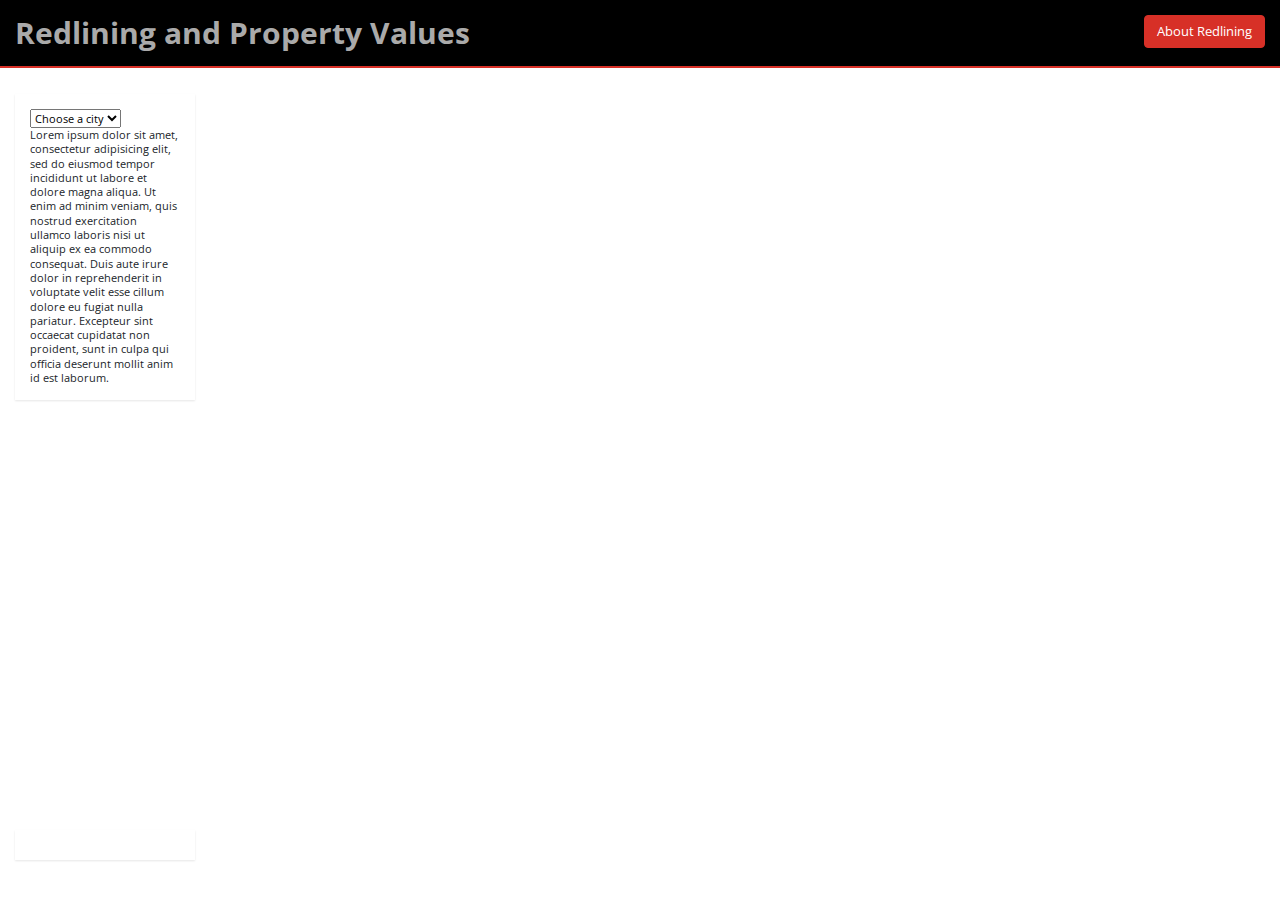
==== index.html @ ef005f54 "moved About Redlining info to modal" ====
<!DOCTYPE html>
<html lang="en">

<head>
  <meta charset="UTF-8">
  <meta name="viewport" content="width=device-width, initial-scale=1.0">
  <meta http-equiv="X-UA-Compatible" content="ie=edge">
    <title>Redlining and Property Values in America</title>
    <script src="lib/jquery-3.4.1.js" type="text/javascript"></script>
    <link rel="stylesheet" href="https://stackpath.bootstrapcdn.com/bootstrap/4.4.1/css/bootstrap.min.css" integrity="sha384-Vkoo8x4CGsO3+Hhxv8T/Q5PaXtkKtu6ug5TOeNV6gBiFeWPGFN9MuhOf23Q9Ifjh" crossorigin="anonymous">
    <script src='https://api.mapbox.com/mapbox-gl-js/v1.9.1/mapbox-gl.js'></script>
    <link href='https://api.mapbox.com/mapbox-gl-js/v1.9.1/mapbox-gl.css' rel='stylesheet' />
    <script src='https://api.mapbox.com/mapbox.js/plugins/turf/v2.0.2/turf.min.js'></script>
    <link href="https://fonts.googleapis.com/css2?family=Open+Sans:wght@400;700&display=swap" rel="stylesheet">
    <script src="https://api.mapbox.com/mapbox-gl-js/plugins/mapbox-gl-geocoder/v4.5.1/mapbox-gl-geocoder.min.js"></script>
    <link
      rel="stylesheet"
      href="https://api.mapbox.com/mapbox-gl-js/plugins/mapbox-gl-geocoder/v4.5.1/mapbox-gl-geocoder.css"
      type="text/css"
    />
    <link rel="stylesheet" href="css/style.css">
</head>

<body>
  <div >
    <h1 id="title">Redlining and Property Values<span>
      <button type="button" class="btn btn-primary aboutbtn" data-toggle="modal" data-target="#AboutModal">About Redlining</button></span></h1>

  </div>
    <nav id="menu" style="display:none"></nav>
<!--
    <div class="btn-group btn-group-sm" role="group" aria-label="Basic example">
      <button type="button" class="btn btn-secondary active">Parcels</button>
      <button type="button" class="btn btn-secondary">HOLC areas</button>
      <button type="button" class="btn btn-secondary">Historic map</button>
    </div>
-->
    <div id='map'>
    </div>
    <div class="info">
        <div class="addr"></div>
        <div class="val"></div>
        <div class="med"></div>
    </div>

        <div class="left-panels left-top">
            <div>
                <select id="change_city">
                    <option selected>Choose a city</option>
                    <option value="Atlanta">Atlanta</option>
                    <option value="Durham">Durham</option>
                    <option value="Madison">Madison</option>
                    <option value="Minneapolis">Minneapolis</option>
                    <option value="Portland">Portland</option>
                </select>
            </div>
            Lorem ipsum dolor sit amet, consectetur adipisicing elit, sed do eiusmod tempor incididunt ut labore et dolore magna aliqua. Ut enim ad minim veniam, quis nostrud exercitation ullamco laboris nisi ut aliquip ex ea commodo consequat. Duis aute irure dolor in reprehenderit in voluptate velit esse cillum dolore eu fugiat nulla pariatur. Excepteur sint occaecat cupidatat non proident, sunt in culpa qui officia deserunt mollit anim id est laborum.
        </div>
        <div class="left-panels left-bottom" id="legend"></div>

        <!-- Modal -->
        <div class="modal fade" id="AboutModal" tabindex="-1" role="dialog" aria-labelledby="AboutRedlining" aria-hidden="true">
          <div class="modal-dialog" role="document">
            <div class="modal-content">
              <div class="modal-header">
                <h5 class="modal-title" id="AboutRedlining">About Redlining</h5>
                <button type="button" class="close" data-dismiss="modal" aria-label="Close">
                  <span aria-hidden="true">&times;</span>
                </button>
              </div>
              <div class="modal-body">
                <p>Redlining refers to the discriminatory act of refusing to lend money, extend credit to borrowers, or show real estate in certain areas of a town. The term was dubbed from the idea that mortgage lenders would draw “red lines” around
                  neighborhoods which they did not want to make loans. </p>

                <p>Faced with a housing shortage in the 1930’s, the federal government established the Federal Housing Administration (FHA), which established practices that allowed further racial segregation and discrimination against minorities by
                  refusing to insure loans to neighborhoods deemed less desirable.
                </p>
                <p>In 1935, the Home Owners Loan Corporation (HOLC) created “residential security maps” for 239 cities, which graded neighborhoods based on loan desirability. Type “A” neighborhoods were colored green and were reserved for affluent
                  suburbs on the outskirts of towns. Type “B”, or blue neighborhoods were considered desirable. However, type “C”, or yellow neighborhoods, and type “D”, or red neighborhoods were listed as declining. Typically the neighborhoods
                  listed as declining contained older housing stock near the center of town, and frequently these areas contained minorities, immigrants, or were primarily African American.
                </p>
                <p>While the practice of redlining occurred prior to the establishment of the FHA, the HOLC maps further exacerbated racial segregation and urban decay by publishing these maps for use by lenders. For decades, the FHA used the HOLC
                  maps in their appraisal manuals which instructed banks to steer clear of areas with certain racial groups. Withholding mortgages in these areas made it much harder for neighborhoods to attract families to purchase homes.
                </p>
                <p>The Fair Housing Act was passed in 1968 to combat the practice of redlining, making it unlawful for lenders to discriminate based on race or national origin. The Community Reinvestment Act passed in 1977 further reduced
                  discriminatory practices by requiring banks to apply the same lending criteria in all communities.
                </p>
              </div>
              <div class="modal-footer">
                <button type="button" class="btn btn-secondary" data-dismiss="modal">Close</button>
              </div>
            </div>
          </div>
        </div>
  <!--scripts-->

    <script src="https://cdn.jsdelivr.net/npm/popper.js@1.16.0/dist/umd/popper.min.js" integrity="sha384-Q6E9RHvbIyZFJoft+2mJbHaEWldlvI9IOYy5n3zV9zzTtmI3UksdQRVvoxMfooAo" crossorigin="anonymous"></script>
    <script src="https://stackpath.bootstrapcdn.com/bootstrap/4.4.1/js/bootstrap.min.js" integrity="sha384-wfSDF2E50Y2D1uUdj0O3uMBJnjuUD4Ih7YwaYd1iqfktj0Uod8GCExl3Og8ifwB6" crossorigin="anonymous"></script>
    <script type="text/javascript" src="js/main.js"></script>
</body>

</html>
---- css/style.css ----
body {
  font-family: 'Open Sans', sans-serif;
  margin: 0;
  padding: 0;
}

#title {
  z-index: 100;
  position: fixed;
  top: 0;
  width: 100%;
  color: #aaa;
  font-weight: bold;
  padding: 15px;
  background-color: #000;
  border-bottom: 2px solid #d73027;
  font-size: 30px;
}

h1, h2, h3, h4, h5 {
  font-weight: bold;
}



.aboutbtn:hover,
.aboutbtn:active,
.aboutbtn:focus {
		background-color: #aaa;
		border-color: #aaa;
	}

.aboutbtn,
.aboutbtn:visited {
	float: right;
	z-index: 200;
	background-color: #d73027;
	border-color: #d73027;
	font-size: .8rem;
}

#map {
  position: absolute;
  top: 0;
  bottom: 0;
  width: 100%;
}

.mapboxgl-ctrl-top-left {
  top: 84px;
  left: 200px;
}

/* Address search box */
.mapboxgl-ctrl-top-right .mapboxgl-ctrl {
	top: 84px;
}


.map-overlay {
  position: absolute;
  bottom: 0;
  right: 0;
  background: rgba(255, 255, 255, 0.8);
  margin-right: 20px;
  overflow: auto;
  border-radius: 3px;
}

.info {
  position: absolute;
  background: rgba(255, 255, 255, 0.8);
  display: none;
  top: 77px;
  left: 50%;
  transform: translateX(-50%);
  z-index: 100;
  width: 30vw;
  text-align: center;
  padding: 15px;
  font-size: 13px;
  line-height: 120%;
}

.info .addr {
  font-weight: bold;
}

.left-panels, .right-panels {
  width: 180px;
  font-size: 11px;
  line-height: 130%;
  position: absolute;
  left: 0;
  margin-left: 15px;
  background: rgba(255, 255, 255, 0.8);
  padding: 15px;
  box-shadow: 0 1px 2px rgba(0, 0, 0, 0.1);
}

.right-panels {
  left: unset;
  right: 0;
  margin: 0 15px 0 0;
  height: calc(100vh - 180px);
  overflow: scroll;
}

.left-top {
  top: 94px;
}

.right-top {
  top: 140px;
}

.left-bottom {
  bottom: 0;
  margin-bottom: 40px;
}

#features {
  top: 0;
  height: 100px;
  margin-top: 20px;
  width: 250px;
}

#legend {
  font-weight: bold;
  line-height: 0;
}

#legend .legend-hed, #legend .note {
  line-height: 120%;
}

.legend-hed {
  margin-bottom: 4px;
  font-size: 13px;
}

.note {
  font-size: 9px;
  font-weight: 400;
  margin-top: 8px;
}

.legend-key {
  display: inline-block;
  width: 15px;
  height: 15px;
  margin-right: 5px;
}

.legend-val {
  vertical-align: 3px;
}

.btn-group {
  position: absolute;
  z-index: 1;
  top: 94px;
  right: 15px;
}

#menu {
  background: #fff;
  position: absolute;
  z-index: 1;
  top: 144px;
  right: 10px;
  border-radius: 3px;
  width: 120px;
  border: 1px solid rgba(0, 0, 0, 0.4);
}

#menu a {
  font-size: 13px;
  color: #404040;
  display: block;
  margin: 0;
  padding: 0;
  padding: 10px;
  text-decoration: none;
  border-bottom: 1px solid rgba(0, 0, 0, 0.25);
  text-align: center;
}

#menu a:last-child {
  border: none;
}

#menu a:hover {
  background-color: #f8f8f8;
  color: #404040;
}

#menu a.active {
  background-color: #3887be;
  color: #ffffff;
}

#menu a.active:hover {
  background: #3074a4;
}

.med {
  margin-top: 5px;
}

.above, .below {
  padding: 0 3px;
  font-size: 95%;
}

.below {
  background-color: #fdae61;
}

.above {
  background-color: #a6d96a;
}

.btn-group-sm>.btn, .btn-sm {
  font-size: .675rem;
  font-weight: bold;
}
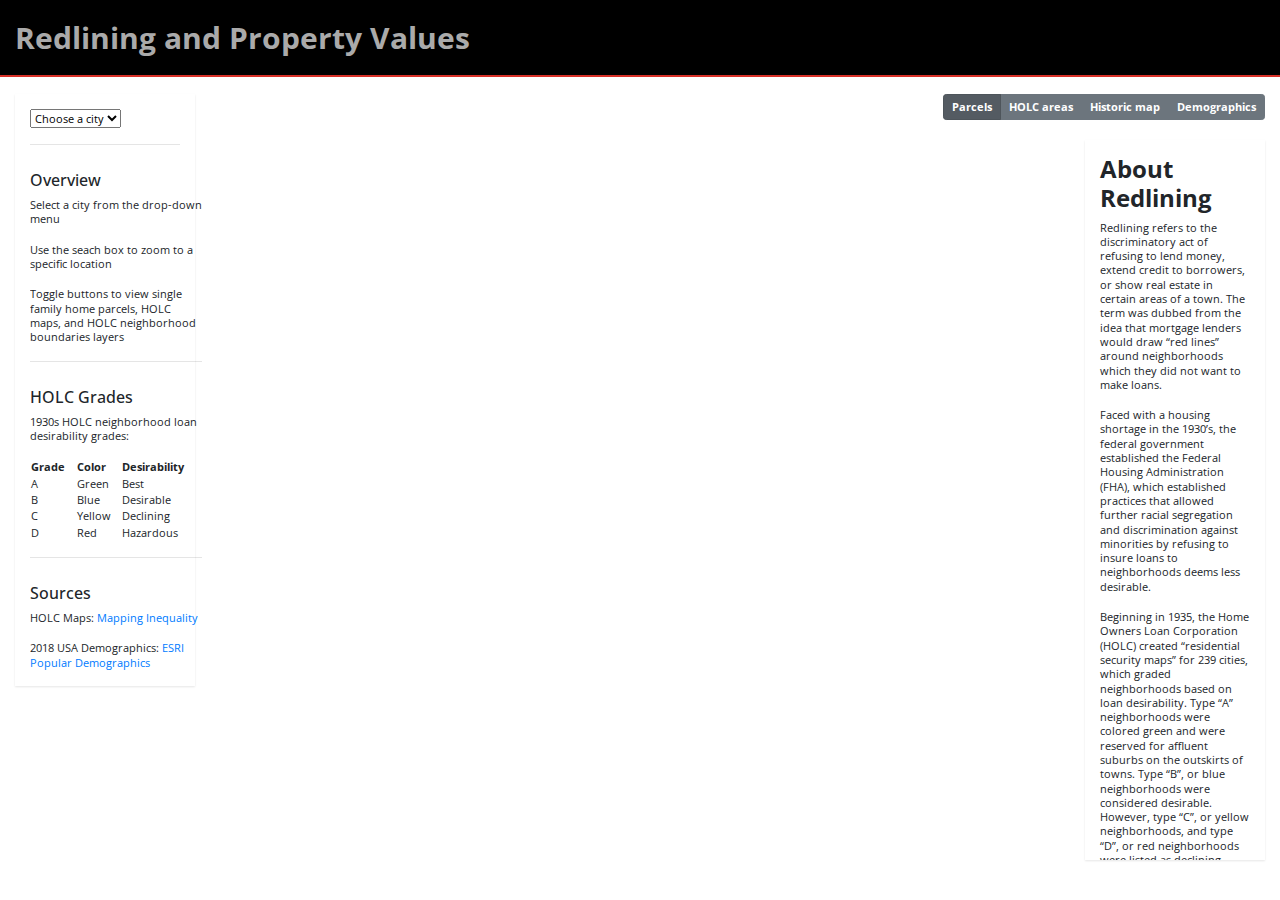
==== commit eab5d878: "Adding demographics layer" ====
--- a/index.html
+++ b/index.html
@@ -22,19 +22,14 @@
 </head>
 
 <body>
-  <div >
-    <h1 id="title">Redlining and Property Values<span>
-      <button type="button" class="btn btn-primary aboutbtn" data-toggle="modal" data-target="#AboutModal">About Redlining</button></span></h1>
-
-  </div>
-    <nav id="menu" style="display:none"></nav>
-<!--
+  <div id="title">Redlining and Property Values</div>
+<!--     <nav id="menu"></nav> -->
     <div class="btn-group btn-group-sm" role="group" aria-label="Basic example">
-      <button type="button" class="btn btn-secondary active">Parcels</button>
-      <button type="button" class="btn btn-secondary">HOLC areas</button>
-      <button type="button" class="btn btn-secondary">Historic map</button>
+      <button type="button" class="btn btn-secondary parcels active">Parcels</button>
+      <button type="button" class="btn holc-areas btn-secondary">HOLC areas</button>
+      <button type="button" class="btn holc-historic btn-secondary">Historic map</button>
+      <button type="button" class="btn block-groups btn-secondary">Demographics</button>
     </div>
--->
     <div id='map'>
     </div>
     <div class="info">
@@ -54,44 +49,53 @@
                     <option value="Portland">Portland</option>
                 </select>
             </div>
-            Lorem ipsum dolor sit amet, consectetur adipisicing elit, sed do eiusmod tempor incididunt ut labore et dolore magna aliqua. Ut enim ad minim veniam, quis nostrud exercitation ullamco laboris nisi ut aliquip ex ea commodo consequat. Duis aute irure dolor in reprehenderit in voluptate velit esse cillum dolore eu fugiat nulla pariatur. Excepteur sint occaecat cupidatat non proident, sunt in culpa qui officia deserunt mollit anim id est laborum.
+            <hr>
+            <div id="overview">
+              <h6>Overview</h6>
+              <p>Select a city from the drop-down menu</p>
+              <p>Use the seach box to zoom to a specific location</p>
+              <p>Toggle buttons to view single family home parcels, HOLC maps, and HOLC neighborhood boundaries layers</p>
+              <hr>
+              <h6>HOLC Grades</h6>
+              <p>1930s HOLC neighborhood loan desirability grades:</p>
+              <table style="width:100%">
+                <tr><th>Grade</th><th>Color</th><th>Desirability</th></tr>
+                <tr><td>A</td><td>Green</td><td>Best</td></tr>
+                <tr><td>B</td><td>Blue</td><td>Desirable</td></tr>
+                <tr><td>C</td><td>Yellow</td><td>Declining</td></tr>
+                <tr><td>D</td><td>Red</td><td>Hazardous</td></tr>
+              </table>
+              <hr>
+              <h6>Sources</h6>
+              <p>HOLC Maps: <a href="https://dsl.richmond.edu/panorama/redlining/#loc=5/41.216/-94.58&text=downloads">Mapping Inequality</a></p>
+              <p>2018 USA Demographics: <a href="https://www.arcgis.com/home/item.html?id=2718975e52e24286acf8c3882b7ceb18">ESRI Popular Demographics</a></p>
+              <p>Parcels: <a href="https://www.nconemap.gov/datasets/1de3d7d828ce4813b838ddf055b40317_1">NC OneMap, </a>
+                          <a href="http://opendata.minneapolismn.gov/datasets/assessors-parcel-data-2020">Open Minneapolis, </a>
+                          <a href="https://www.hennepin.us/gisopendata">Hennepin County, </a>
+                          <a href="https://dcp-coaplangis.opendata.arcgis.com/">Atlanta Department of City Planning, </a>
+                          <a href="https://data-cityofmadison.opendata.arcgis.com/datasets/tax-parcels-assessor-property-information">City of Madison, </a>
+                          <a href="http://rlisdiscovery.oregonmetro.gov/">Metro Regional Government</a>
+              </p>
+              <hr>
+              <p><small>Map designed and created by Mark Friesen, Kerry Hanko, and Liz Puhl</small></p>
+            </div>
         </div>
         <div class="left-panels left-bottom" id="legend"></div>
 
-        <!-- Modal -->
-        <div class="modal fade" id="AboutModal" tabindex="-1" role="dialog" aria-labelledby="AboutRedlining" aria-hidden="true">
-          <div class="modal-dialog" role="document">
-            <div class="modal-content">
-              <div class="modal-header">
-                <h5 class="modal-title" id="AboutRedlining">About Redlining</h5>
-                <button type="button" class="close" data-dismiss="modal" aria-label="Close">
-                  <span aria-hidden="true">&times;</span>
-                </button>
-              </div>
-              <div class="modal-body">
-                <p>Redlining refers to the discriminatory act of refusing to lend money, extend credit to borrowers, or show real estate in certain areas of a town. The term was dubbed from the idea that mortgage lenders would draw “red lines” around
-                  neighborhoods which they did not want to make loans. </p>
+        <div class="right-panels right-top" id="about">
+            <h4>About Redlining</h4>
+            <p>Redlining refers to the discriminatory act of refusing to lend money, extend credit to borrowers, or show real estate in certain areas of a town. The term was dubbed from the idea that mortgage lenders would draw “red lines” around neighborhoods which they did not want to make loans. </p>
 
-                <p>Faced with a housing shortage in the 1930’s, the federal government established the Federal Housing Administration (FHA), which established practices that allowed further racial segregation and discrimination against minorities by
-                  refusing to insure loans to neighborhoods deemed less desirable.
-                </p>
-                <p>In 1935, the Home Owners Loan Corporation (HOLC) created “residential security maps” for 239 cities, which graded neighborhoods based on loan desirability. Type “A” neighborhoods were colored green and were reserved for affluent
-                  suburbs on the outskirts of towns. Type “B”, or blue neighborhoods were considered desirable. However, type “C”, or yellow neighborhoods, and type “D”, or red neighborhoods were listed as declining. Typically the neighborhoods
-                  listed as declining contained older housing stock near the center of town, and frequently these areas contained minorities, immigrants, or were primarily African American.
-                </p>
-                <p>While the practice of redlining occurred prior to the establishment of the FHA, the HOLC maps further exacerbated racial segregation and urban decay by publishing these maps for use by lenders. For decades, the FHA used the HOLC
-                  maps in their appraisal manuals which instructed banks to steer clear of areas with certain racial groups. Withholding mortgages in these areas made it much harder for neighborhoods to attract families to purchase homes.
-                </p>
-                <p>The Fair Housing Act was passed in 1968 to combat the practice of redlining, making it unlawful for lenders to discriminate based on race or national origin. The Community Reinvestment Act passed in 1977 further reduced
-                  discriminatory practices by requiring banks to apply the same lending criteria in all communities.
-                </p>
-              </div>
-              <div class="modal-footer">
-                <button type="button" class="btn btn-secondary" data-dismiss="modal">Close</button>
-              </div>
-            </div>
+            <p>Faced with a housing shortage in the 1930’s, the federal government established the Federal Housing Administration (FHA), which established practices that allowed further racial segregation and discrimination against minorities by refusing to insure loans to neighborhoods deems less desirable.
+            </p>
+            <p>Beginning in 1935, the Home Owners Loan Corporation (HOLC) created “residential security maps” for 239 cities, which graded neighborhoods based on loan desirability. Type “A” neighborhoods were colored green and were reserved for affluent suburbs on the outskirts of towns. Type “B”, or blue neighborhoods were considered desirable. However, type “C”, or yellow neighborhoods, and type “D”, or red neighborhoods were listed as declining. Typically the neighborhoods listed as declining contained older housing stock near the center of town, and frequently these areas contained minorities, immigrants, or were primarily African American.
+            </p>
+            <p>While the practice of redlining occurred prior to the establishment of the FHA, the HOLC maps further exacerbated racial segregation and urban decay by publishing these maps for use by lenders. For decades, the FHA used the HOLC maps in their appraisal manuals which instructed banks to steer clear of areas with certain racial groups. Withholding mortgages in these areas made it much harder for neighborhoods to attract families to purchase homes.
+            </p>
+            <p>The Fair Housing Act was passed in 1968 to combat the practice of redlining, making it unlawful for lenders to discriminate based on race or national origin. The Community Reinvestment Act passed in 1977 further reduced discriminatory practices by requiring banks to apply the same lending criteria in all communities.
+            </p>
           </div>
-        </div>
+
   <!--scripts-->
 
     <script src="https://cdn.jsdelivr.net/npm/popper.js@1.16.0/dist/umd/popper.min.js" integrity="sha384-Q6E9RHvbIyZFJoft+2mJbHaEWldlvI9IOYy5n3zV9zzTtmI3UksdQRVvoxMfooAo" crossorigin="anonymous"></script>
--- a/css/style.css
+++ b/css/style.css
@@ -17,26 +17,12 @@
   font-size: 30px;
 }
 
-h1, h2, h3, h4, h5 {
-  font-weight: bold;
-}
-
-
-
-.aboutbtn:hover,
-.aboutbtn:active,
-.aboutbtn:focus {
-		background-color: #aaa;
-		border-color: #aaa;
-	}
-
-.aboutbtn,
-.aboutbtn:visited {
-	float: right;
-	z-index: 200;
-	background-color: #d73027;
-	border-color: #d73027;
-	font-size: .8rem;
+h1, h2, h3, h4 {
+  font-weight: bold;
+}
+
+h6 {
+  padding: 10px 0 0;
 }
 
 #map {
@@ -54,6 +40,11 @@
 /* Address search box */
 .mapboxgl-ctrl-top-right .mapboxgl-ctrl {
 	top: 84px;
+}
+
+.mapboxgl-ctrl-geocoder {
+    left: 50%;
+    transform: translateX(50%)
 }
 
 
@@ -103,7 +94,7 @@
   right: 0;
   margin: 0 15px 0 0;
   height: calc(100vh - 180px);
-  overflow: scroll;
+  overflow-y: scroll;
 }
 
 .left-top {
@@ -117,6 +108,13 @@
 .left-bottom {
   bottom: 0;
   margin-bottom: 40px;
+}
+
+#overview {
+  padding-right: 8px;
+  overflow-y: scroll;
+  width: 180px;
+  height: calc(100vh - 390px);
 }
 
 #features {
@@ -129,6 +127,7 @@
 #legend {
   font-weight: bold;
   line-height: 0;
+  display:none; 
 }
 
 #legend .legend-hed, #legend .note {
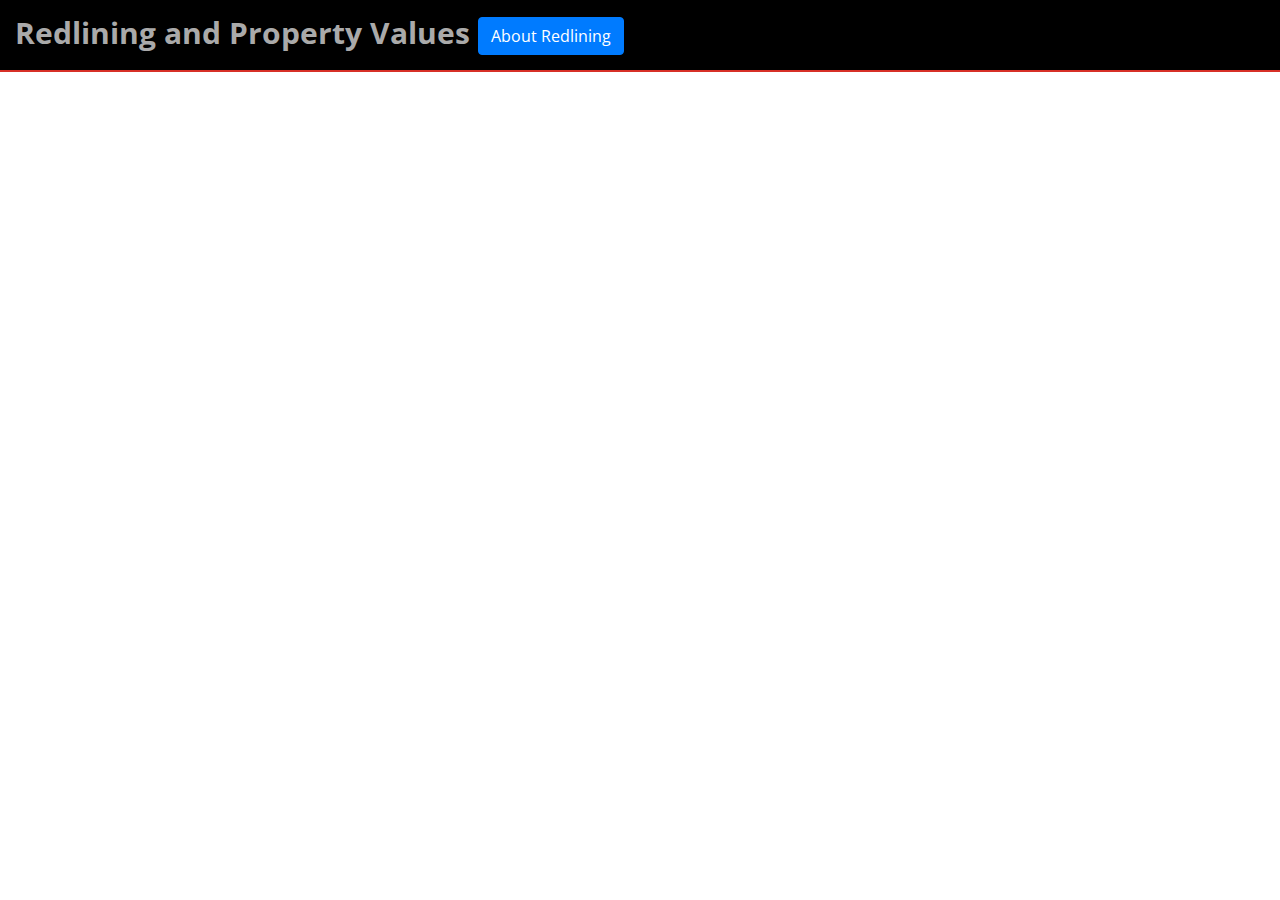
==== commit 7a9de4b9: "Merge remote-tracking branch 'origin/develop' into Liz" ====
--- a/index.html
+++ b/index.html
@@ -22,8 +22,13 @@
 </head>
 
 <body>
-  <div id="title">Redlining and Property Values</div>
-<!--     <nav id="menu"></nav> -->
+  <div >
+    <h1 id="title">Redlining and Property Values<span>
+      <button type="button" class="btn btn-primary aboutbtn" data-toggle="modal" data-target="#AboutModal">About Redlining</button></span></h1>
+
+  </div>
+    <!-- <nav id="menu" style="display:none"></nav> -->
+<!--
     <div class="btn-group btn-group-sm" role="group" aria-label="Basic example">
       <button type="button" class="btn btn-secondary parcels active">Parcels</button>
       <button type="button" class="btn holc-areas btn-secondary">HOLC areas</button>
@@ -82,20 +87,40 @@
         </div>
         <div class="left-panels left-bottom" id="legend"></div>
 
-        <div class="right-panels right-top" id="about">
-            <h4>About Redlining</h4>
-            <p>Redlining refers to the discriminatory act of refusing to lend money, extend credit to borrowers, or show real estate in certain areas of a town. The term was dubbed from the idea that mortgage lenders would draw “red lines” around neighborhoods which they did not want to make loans. </p>
+        <!-- Modal -->
+        <div class="modal fade" id="AboutModal" tabindex="-1" role="dialog" aria-labelledby="AboutRedlining" aria-hidden="true">
+          <div class="modal-dialog" role="document">
+            <div class="modal-content">
+              <div class="modal-header">
+                <h5 class="modal-title" id="AboutRedlining">About Redlining</h5>
+                <button type="button" class="close" data-dismiss="modal" aria-label="Close">
+                  <span aria-hidden="true">&times;</span>
+                </button>
+              </div>
+              <div class="modal-body">
+                <p>Redlining refers to the discriminatory act of refusing to lend money, extend credit to borrowers, or show real estate in certain areas of a town. The term was dubbed from the idea that mortgage lenders would draw “red lines” around
+                  neighborhoods which they did not want to make loans. </p>
 
-            <p>Faced with a housing shortage in the 1930’s, the federal government established the Federal Housing Administration (FHA), which established practices that allowed further racial segregation and discrimination against minorities by refusing to insure loans to neighborhoods deems less desirable.
-            </p>
-            <p>Beginning in 1935, the Home Owners Loan Corporation (HOLC) created “residential security maps” for 239 cities, which graded neighborhoods based on loan desirability. Type “A” neighborhoods were colored green and were reserved for affluent suburbs on the outskirts of towns. Type “B”, or blue neighborhoods were considered desirable. However, type “C”, or yellow neighborhoods, and type “D”, or red neighborhoods were listed as declining. Typically the neighborhoods listed as declining contained older housing stock near the center of town, and frequently these areas contained minorities, immigrants, or were primarily African American.
-            </p>
-            <p>While the practice of redlining occurred prior to the establishment of the FHA, the HOLC maps further exacerbated racial segregation and urban decay by publishing these maps for use by lenders. For decades, the FHA used the HOLC maps in their appraisal manuals which instructed banks to steer clear of areas with certain racial groups. Withholding mortgages in these areas made it much harder for neighborhoods to attract families to purchase homes.
-            </p>
-            <p>The Fair Housing Act was passed in 1968 to combat the practice of redlining, making it unlawful for lenders to discriminate based on race or national origin. The Community Reinvestment Act passed in 1977 further reduced discriminatory practices by requiring banks to apply the same lending criteria in all communities.
-            </p>
+                <p>Faced with a housing shortage in the 1930’s, the federal government established the Federal Housing Administration (FHA), which established practices that allowed further racial segregation and discrimination against minorities by
+                  refusing to insure loans to neighborhoods deemed less desirable.
+                </p>
+                <p>In 1935, the Home Owners Loan Corporation (HOLC) created “residential security maps” for 239 cities, which graded neighborhoods based on loan desirability. Type “A” neighborhoods were colored green and were reserved for affluent
+                  suburbs on the outskirts of towns. Type “B”, or blue neighborhoods were considered desirable. However, type “C”, or yellow neighborhoods, and type “D”, or red neighborhoods were listed as declining. Typically the neighborhoods
+                  listed as declining contained older housing stock near the center of town, and frequently these areas contained minorities, immigrants, or were primarily African American.
+                </p>
+                <p>While the practice of redlining occurred prior to the establishment of the FHA, the HOLC maps further exacerbated racial segregation and urban decay by publishing these maps for use by lenders. For decades, the FHA used the HOLC
+                  maps in their appraisal manuals which instructed banks to steer clear of areas with certain racial groups. Withholding mortgages in these areas made it much harder for neighborhoods to attract families to purchase homes.
+                </p>
+                <p>The Fair Housing Act was passed in 1968 to combat the practice of redlining, making it unlawful for lenders to discriminate based on race or national origin. The Community Reinvestment Act passed in 1977 further reduced
+                  discriminatory practices by requiring banks to apply the same lending criteria in all communities.
+                </p>
+              </div>
+              <div class="modal-footer">
+                <button type="button" class="btn btn-secondary" data-dismiss="modal">Close</button>
+              </div>
+            </div>
           </div>
-
+        </div>
   <!--scripts-->
 
     <script src="https://cdn.jsdelivr.net/npm/popper.js@1.16.0/dist/umd/popper.min.js" integrity="sha384-Q6E9RHvbIyZFJoft+2mJbHaEWldlvI9IOYy5n3zV9zzTtmI3UksdQRVvoxMfooAo" crossorigin="anonymous"></script>
--- a/css/style.css
+++ b/css/style.css
@@ -17,7 +17,7 @@
   font-size: 30px;
 }
 
-h1, h2, h3, h4 {
+h1, h2, h3, h4, h5 {
   font-weight: bold;
 }
 
@@ -127,7 +127,7 @@
 #legend {
   font-weight: bold;
   line-height: 0;
-  display:none; 
+  display:none;
 }
 
 #legend .legend-hed, #legend .note {
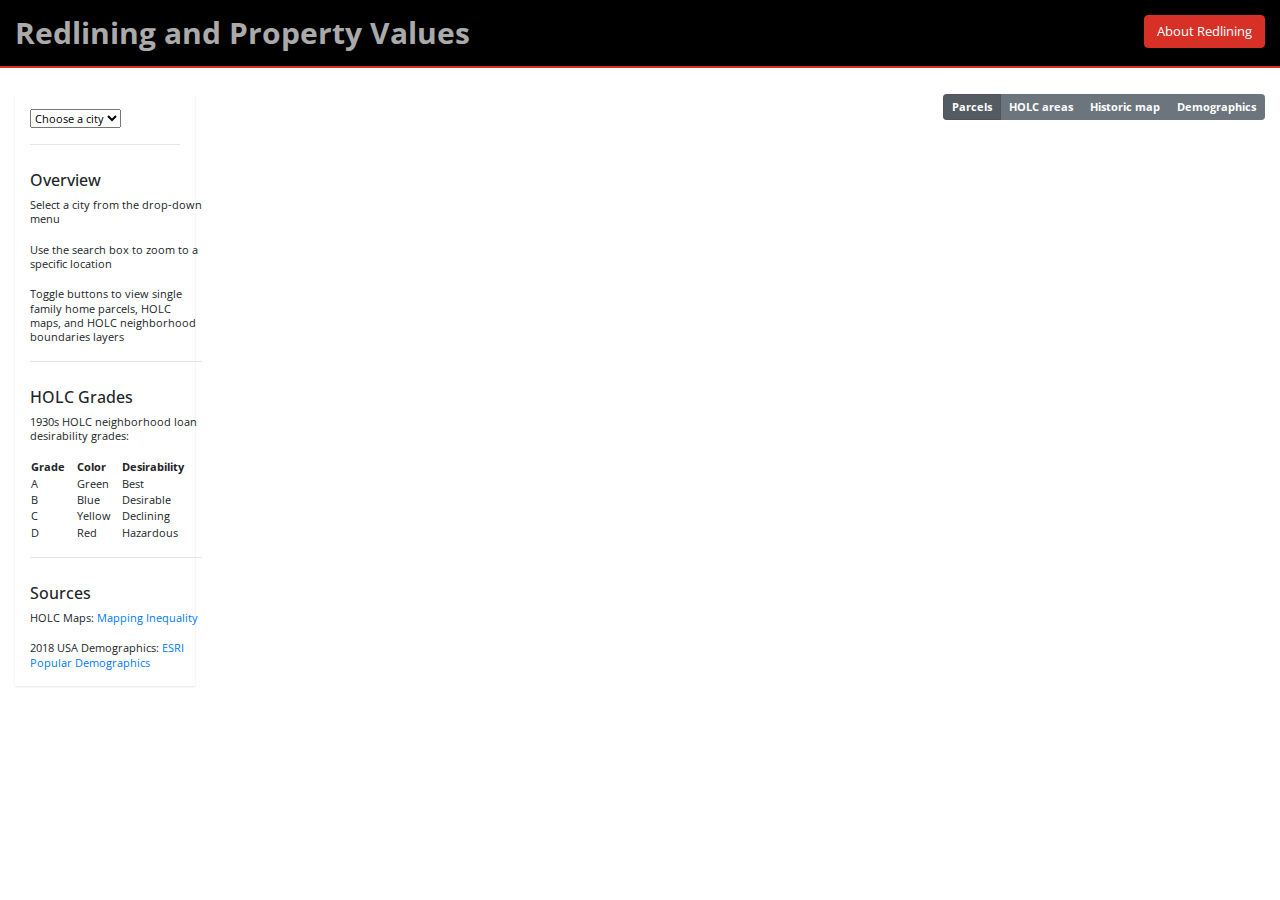
==== commit 067e1e30: "resolved more merge conflicts" ====
--- a/index.html
+++ b/index.html
@@ -28,7 +28,7 @@
 
   </div>
     <!-- <nav id="menu" style="display:none"></nav> -->
-<!--
+
     <div class="btn-group btn-group-sm" role="group" aria-label="Basic example">
       <button type="button" class="btn btn-secondary parcels active">Parcels</button>
       <button type="button" class="btn holc-areas btn-secondary">HOLC areas</button>
@@ -58,7 +58,7 @@
             <div id="overview">
               <h6>Overview</h6>
               <p>Select a city from the drop-down menu</p>
-              <p>Use the seach box to zoom to a specific location</p>
+              <p>Use the search box to zoom to a specific location</p>
               <p>Toggle buttons to view single family home parcels, HOLC maps, and HOLC neighborhood boundaries layers</p>
               <hr>
               <h6>HOLC Grades</h6>
--- a/css/style.css
+++ b/css/style.css
@@ -163,6 +163,22 @@
   right: 15px;
 }
 
+.aboutbtn:hover,
+.aboutbtn:active,
+.aboutbtn:focus {
+		background-color: #aaa;
+		border-color: #aaa;
+	}
+
+.aboutbtn,
+.aboutbtn:visited {
+	float: right;
+	z-index: 200;
+	background-color: #d73027;
+	border-color: #d73027;
+	font-size: .8rem;
+}
+
 #menu {
   background: #fff;
   position: absolute;
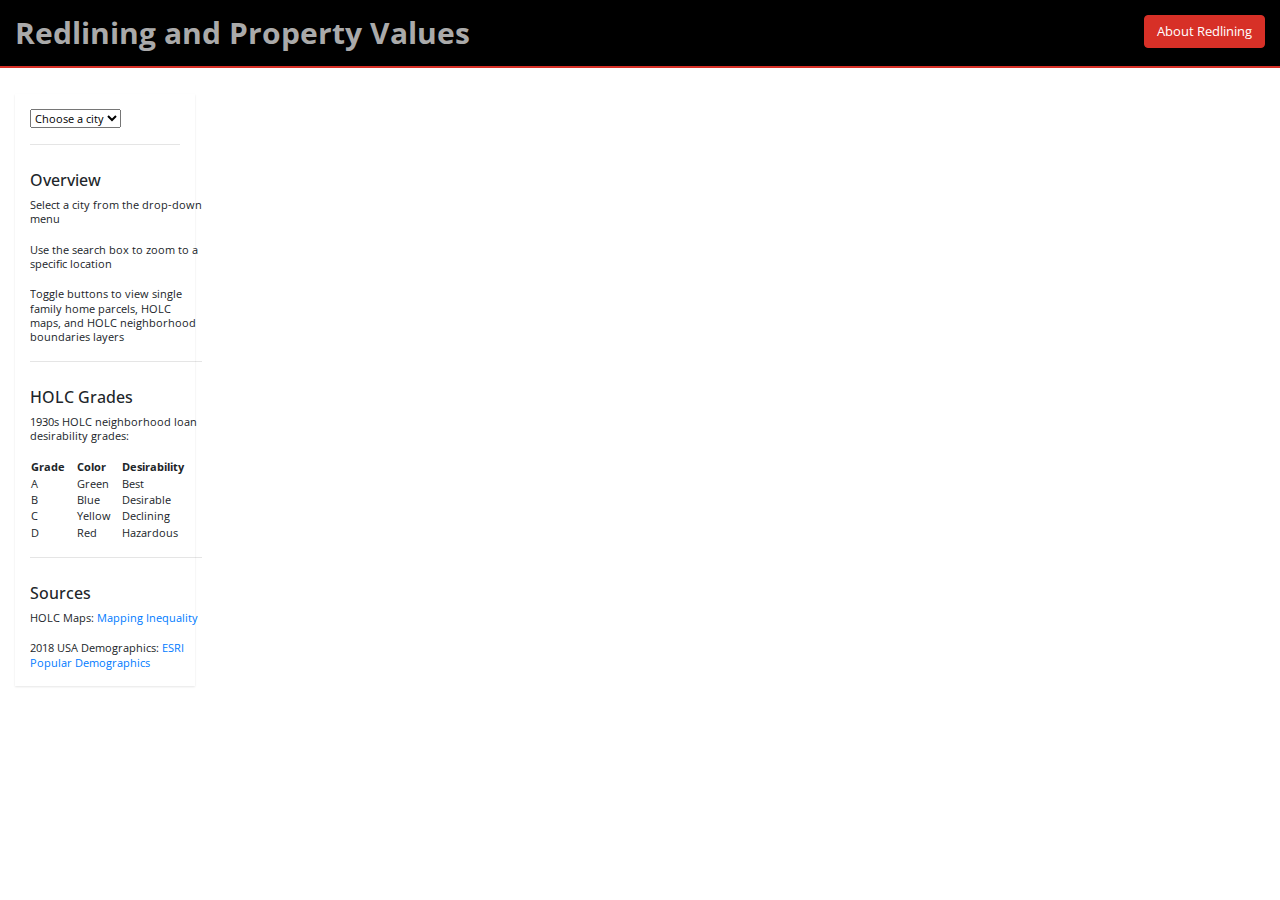
==== commit 3f059ac7: "Merge pull request #11 from kjhanko/mark" ====
--- a/index.html
+++ b/index.html
@@ -25,15 +25,15 @@
   <div >
     <h1 id="title">Redlining and Property Values<span>
       <button type="button" class="btn btn-primary aboutbtn" data-toggle="modal" data-target="#AboutModal">About Redlining</button></span></h1>
+  </div>
 
-  </div>
-    <!-- <nav id="menu" style="display:none"></nav> -->
-
-    <div class="btn-group btn-group-sm" role="group" aria-label="Basic example">
-      <button type="button" class="btn btn-secondary parcels active">Parcels</button>
-      <button type="button" class="btn holc-areas btn-secondary">HOLC areas</button>
-      <button type="button" class="btn holc-historic btn-secondary">Historic map</button>
-      <button type="button" class="btn block-groups btn-secondary">Demographics</button>
+    <div class="redline-layers">
+        <div class="btn-group btn-group-sm" role="group" aria-label="Basic example">
+          <button type="button" data-layer="parcels" class="btn btn-secondary parcels active">Parcels</button>
+          <button type="button" data-layer="holc" class="btn holc btn-secondary">HOLC areas</button>
+          <button type="button" data-layer="holc-map" class="btn holc-map btn-secondary">Historic map</button>
+          <button type="button" data-layer="demographics" class="btn block-groups demographics btn-secondary">Demographics</button>
+        </div>
     </div>
     <div id='map'>
     </div>
--- a/css/style.css
+++ b/css/style.css
@@ -179,46 +179,6 @@
 	font-size: .8rem;
 }
 
-#menu {
-  background: #fff;
-  position: absolute;
-  z-index: 1;
-  top: 144px;
-  right: 10px;
-  border-radius: 3px;
-  width: 120px;
-  border: 1px solid rgba(0, 0, 0, 0.4);
-}
-
-#menu a {
-  font-size: 13px;
-  color: #404040;
-  display: block;
-  margin: 0;
-  padding: 0;
-  padding: 10px;
-  text-decoration: none;
-  border-bottom: 1px solid rgba(0, 0, 0, 0.25);
-  text-align: center;
-}
-
-#menu a:last-child {
-  border: none;
-}
-
-#menu a:hover {
-  background-color: #f8f8f8;
-  color: #404040;
-}
-
-#menu a.active {
-  background-color: #3887be;
-  color: #ffffff;
-}
-
-#menu a.active:hover {
-  background: #3074a4;
-}
 
 .med {
   margin-top: 5px;
@@ -241,3 +201,7 @@
   font-size: .675rem;
   font-weight: bold;
 }
+
+.redline-layers { 
+    display:none; 
+}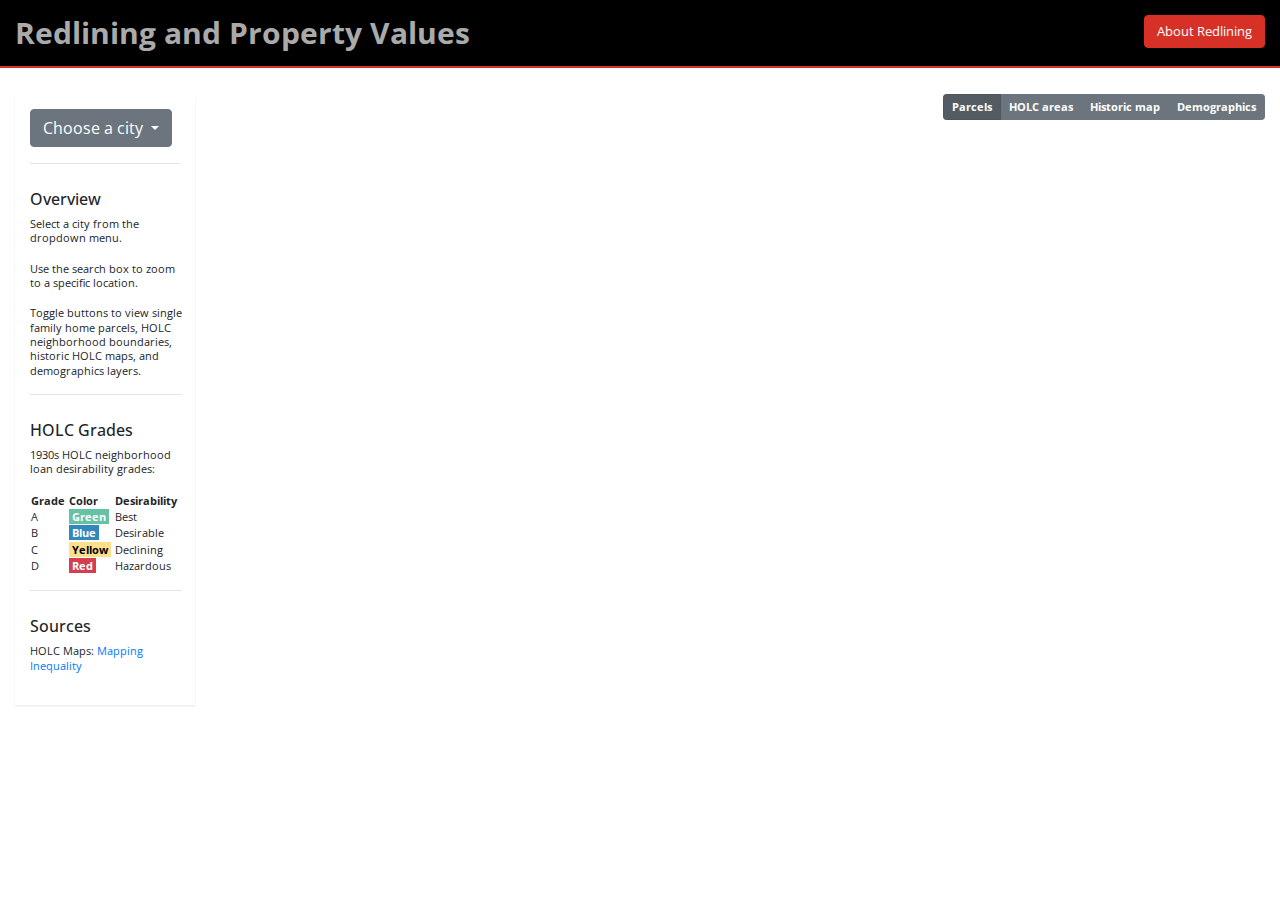
==== commit bfbe5076: "added colors to HOLC key" ====
--- a/index.html
+++ b/index.html
@@ -25,7 +25,9 @@
   <div >
     <h1 id="title">Redlining and Property Values<span>
       <button type="button" class="btn btn-primary aboutbtn" data-toggle="modal" data-target="#AboutModal">About Redlining</button></span></h1>
+
   </div>
+    <!-- <nav id="menu" style="display:none"></nav> -->
 
     <div class="redline-layers">
         <div class="btn-group btn-group-sm" role="group" aria-label="Basic example">
@@ -44,31 +46,36 @@
     </div>
 
         <div class="left-panels left-top">
-            <div>
-                <select id="change_city">
-                    <option selected>Choose a city</option>
-                    <option value="Atlanta">Atlanta</option>
-                    <option value="Durham">Durham</option>
-                    <option value="Madison">Madison</option>
-                    <option value="Minneapolis">Minneapolis</option>
-                    <option value="Portland">Portland</option>
-                </select>
-            </div>
+
+          <div class="dropdown" id="change_city">
+              <button class="btn btn-secondary dropdown-toggle" type="button" id="dropdownMenuButton" data-toggle="dropdown" aria-haspopup="true" aria-expanded="false">
+                Choose a city
+              </button>
+              <div class="dropdown-menu" aria-labelledby="dropdownMenuButton">
+                <a class="dropdown-item city" href="#">Atlanta</a>
+                <a class="dropdown-item city" href="#">Durham</a>
+                <a class="dropdown-item city" href="#">Madison</a>
+                <a class="dropdown-item city" href="#">Minneapolis</a>
+                <a class="dropdown-item city" href="#">Portland</a>
+              </div>
+          </div>
+
             <hr>
             <div id="overview">
               <h6>Overview</h6>
-              <p>Select a city from the drop-down menu</p>
-              <p>Use the search box to zoom to a specific location</p>
-              <p>Toggle buttons to view single family home parcels, HOLC maps, and HOLC neighborhood boundaries layers</p>
+              <p>Select a city from the dropdown menu.</p>
+              <p>Use the search box to zoom to a specific location.</p>
+              <p>Toggle buttons to view single family home parcels, HOLC neighborhood boundaries, historic HOLC maps, and demographics layers.</p>
               <hr>
               <h6>HOLC Grades</h6>
               <p>1930s HOLC neighborhood loan desirability grades:</p>
               <table style="width:100%">
                 <tr><th>Grade</th><th>Color</th><th>Desirability</th></tr>
-                <tr><td>A</td><td>Green</td><td>Best</td></tr>
-                <tr><td>B</td><td>Blue</td><td>Desirable</td></tr>
-                <tr><td>C</td><td>Yellow</td><td>Declining</td></tr>
-                <tr><td>D</td><td>Red</td><td>Hazardous</td></tr>
+                <tr><td>A</td><td><span id="green" class="color">Green</span></td><td>Best</td></tr>
+                <tr><td>B</td><td>
+                <span id="blue" class="color">Blue</span></td><td>Desirable</td></tr>
+                <tr><td>C</td><td><span id="yellow" class="color">Yellow</span></td><td>Declining</td></tr>
+                <tr><td>D</td><td><span id="red" class="color">Red</span></td><td>Hazardous</td></tr>
               </table>
               <hr>
               <h6>Sources</h6>
--- a/css/style.css
+++ b/css/style.css
@@ -24,6 +24,31 @@
 h6 {
   padding: 10px 0 0;
 }
+
+/* HOLC key colors */
+
+.color {
+	font-weight: bold;
+	color: white;
+	padding: 0 3px 0 3px;
+}
+#green {
+	background-color: #66c2a5;
+}
+
+#blue {
+	background-color: #3288bd;
+}
+
+#yellow {
+	background-color: #fee08b;
+	color: black;
+}
+
+#red {
+	background-color: #d53e4f;
+}
+
 
 #map {
   position: absolute;
@@ -113,7 +138,7 @@
 #overview {
   padding-right: 8px;
   overflow-y: scroll;
-  width: 180px;
+  width: 160px;
   height: calc(100vh - 390px);
 }
 
@@ -179,6 +204,46 @@
 	font-size: .8rem;
 }
 
+#menu {
+  background: #fff;
+  position: absolute;
+  z-index: 1;
+  top: 144px;
+  right: 10px;
+  border-radius: 3px;
+  width: 120px;
+  border: 1px solid rgba(0, 0, 0, 0.4);
+}
+
+#menu a {
+  font-size: 13px;
+  color: #404040;
+  display: block;
+  margin: 0;
+  padding: 0;
+  padding: 10px;
+  text-decoration: none;
+  border-bottom: 1px solid rgba(0, 0, 0, 0.25);
+  text-align: center;
+}
+
+#menu a:last-child {
+  border: none;
+}
+
+#menu a:hover {
+  background-color: #f8f8f8;
+  color: #404040;
+}
+
+#menu a.active {
+  background-color: #3887be;
+  color: #ffffff;
+}
+
+#menu a.active:hover {
+  background: #3074a4;
+}
 
 .med {
   margin-top: 5px;
@@ -201,7 +266,3 @@
   font-size: .675rem;
   font-weight: bold;
 }
-
-.redline-layers { 
-    display:none; 
-}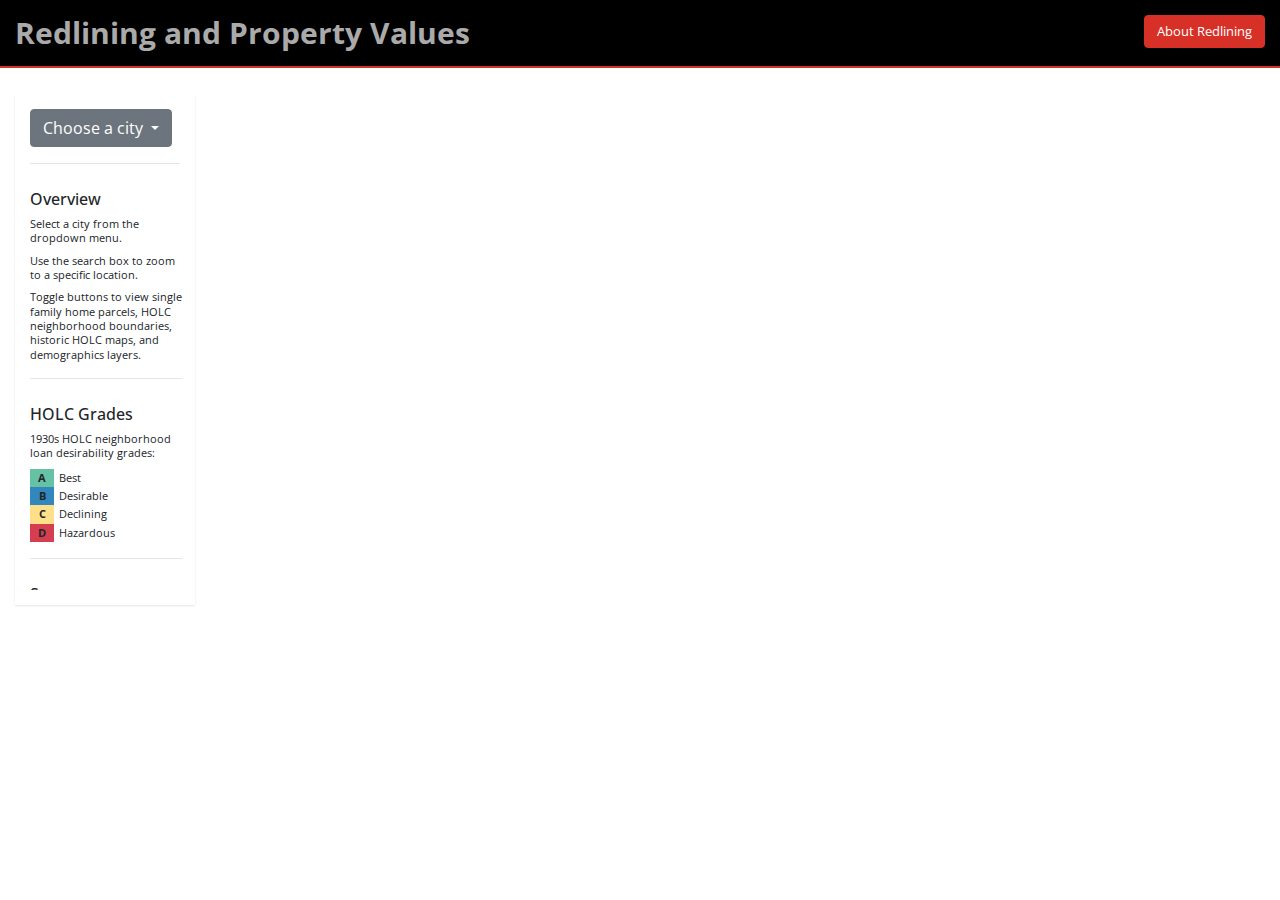
==== commit 7521991b: "Adding demographics key" ====
--- a/index.html
+++ b/index.html
@@ -69,13 +69,11 @@
               <hr>
               <h6>HOLC Grades</h6>
               <p>1930s HOLC neighborhood loan desirability grades:</p>
-              <table style="width:100%">
-                <tr><th>Grade</th><th>Color</th><th>Desirability</th></tr>
-                <tr><td>A</td><td><span id="green" class="color">Green</span></td><td>Best</td></tr>
-                <tr><td>B</td><td>
-                <span id="blue" class="color">Blue</span></td><td>Desirable</td></tr>
-                <tr><td>C</td><td><span id="yellow" class="color">Yellow</span></td><td>Declining</td></tr>
-                <tr><td>D</td><td><span id="red" class="color">Red</span></td><td>Hazardous</td></tr>
+              <table class="holc-grades">
+                <tr><td class="grade holc-green">A</td><td class="desire">Best</td></tr>
+                <tr><td class="grade holc-blue">B</td><td class="desire">Desirable</td></tr>
+                <tr><td class="grade holc-yellow">C</td><td class="desire">Declining</td></tr>
+                <tr><td class="grade holc-red">D</td><td class="desire">Hazardous</td></tr>
               </table>
               <hr>
               <h6>Sources</h6>
--- a/css/style.css
+++ b/css/style.css
@@ -2,6 +2,10 @@
   font-family: 'Open Sans', sans-serif;
   margin: 0;
   padding: 0;
+}
+
+p {
+   margin-bottom: .5rem; 
 }
 
 #title {
@@ -24,31 +28,6 @@
 h6 {
   padding: 10px 0 0;
 }
-
-/* HOLC key colors */
-
-.color {
-	font-weight: bold;
-	color: white;
-	padding: 0 3px 0 3px;
-}
-#green {
-	background-color: #66c2a5;
-}
-
-#blue {
-	background-color: #3288bd;
-}
-
-#yellow {
-	background-color: #fee08b;
-	color: black;
-}
-
-#red {
-	background-color: #d53e4f;
-}
-
 
 #map {
   position: absolute;
@@ -139,7 +118,7 @@
   padding-right: 8px;
   overflow-y: scroll;
   width: 160px;
-  height: calc(100vh - 390px);
+  height: calc(100vh - 490px);
 }
 
 #features {
@@ -204,46 +183,6 @@
 	font-size: .8rem;
 }
 
-#menu {
-  background: #fff;
-  position: absolute;
-  z-index: 1;
-  top: 144px;
-  right: 10px;
-  border-radius: 3px;
-  width: 120px;
-  border: 1px solid rgba(0, 0, 0, 0.4);
-}
-
-#menu a {
-  font-size: 13px;
-  color: #404040;
-  display: block;
-  margin: 0;
-  padding: 0;
-  padding: 10px;
-  text-decoration: none;
-  border-bottom: 1px solid rgba(0, 0, 0, 0.25);
-  text-align: center;
-}
-
-#menu a:last-child {
-  border: none;
-}
-
-#menu a:hover {
-  background-color: #f8f8f8;
-  color: #404040;
-}
-
-#menu a.active {
-  background-color: #3887be;
-  color: #ffffff;
-}
-
-#menu a.active:hover {
-  background: #3074a4;
-}
 
 .med {
   margin-top: 5px;
@@ -266,3 +205,46 @@
   font-size: .675rem;
   font-weight: bold;
 }
+
+.redline-layers { 
+    display:none; 
+}
+
+table.holc-grades {
+    width: 100%;
+}
+
+.holc-grades td { padding: 2px; }
+td.grade {
+    text-align: center;
+    font-weight: bold;
+}
+
+td.holc-green {
+    background-color: #66c2a5;
+}
+
+td.holc-blue {
+    background-color: #3288bd;
+}
+td.holc-yellow {
+    background-color: #fee08b;
+}
+td.holc-red {
+    background-color: #d53e4f;
+}
+td.desire {
+    padding-left: 5px; 
+}
+
+.legend-scale { width: 100%; }
+.legend-labels { margin:0;padding:0;float: left;list-style: none;text-align: center; width:100%; }
+.legend_demographics { 
+    margin-top:8px;
+    display:none;
+}
+.legend_demographics ul li { display: block; float: left; width: 20%; margin-bottom: 5px;text-align: left; font-size:10px; list-style: none; }
+.legend_demographics ul.tick-values li { text-align: center; }
+.legend_demographics ul.savings li { width:20%; }
+.legend_demographics ul li span { display: block; float: left; height: 12px; width: 100%; }
+ 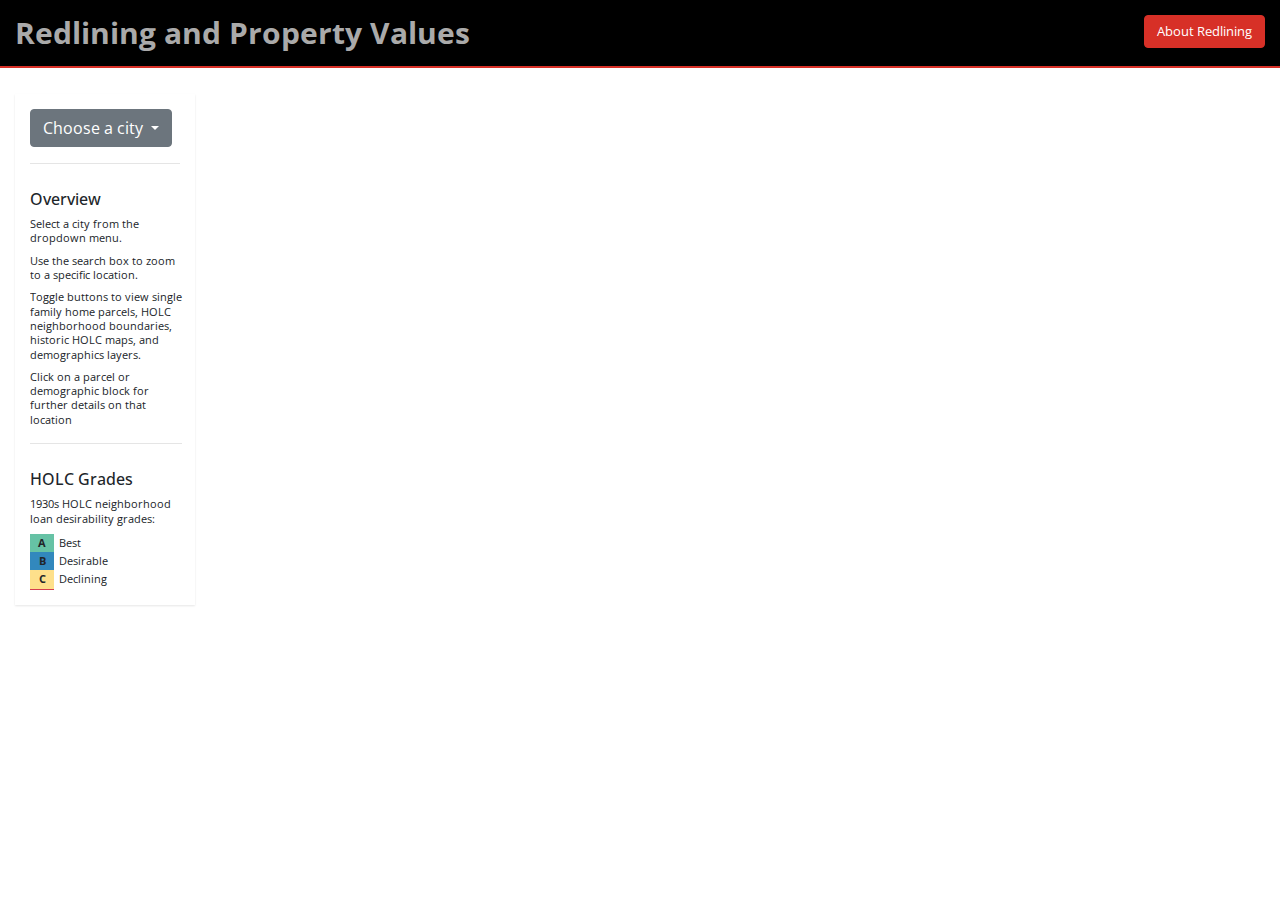
==== commit 49a40926: "Merge branch 'develop' into Liz" ====
--- a/index.html
+++ b/index.html
@@ -66,6 +66,7 @@
               <p>Select a city from the dropdown menu.</p>
               <p>Use the search box to zoom to a specific location.</p>
               <p>Toggle buttons to view single family home parcels, HOLC neighborhood boundaries, historic HOLC maps, and demographics layers.</p>
+              <p>Click on a parcel or demographic block for further details on that location</p>
               <hr>
               <h6>HOLC Grades</h6>
               <p>1930s HOLC neighborhood loan desirability grades:</p>
--- a/css/style.css
+++ b/css/style.css
@@ -5,7 +5,7 @@
 }
 
 p {
-   margin-bottom: .5rem; 
+   margin-bottom: .5rem;
 }
 
 #title {
@@ -29,6 +29,31 @@
   padding: 10px 0 0;
 }
 
+/* HOLC key colors */
+
+.color {
+	font-weight: bold;
+	color: white;
+	padding: 0 3px 0 3px;
+}
+#green {
+	background-color: #66c2a5;
+}
+
+#blue {
+	background-color: #3288bd;
+}
+
+#yellow {
+	background-color: #fee08b;
+	color: black;
+}
+
+#red {
+	background-color: #d53e4f;
+}
+
+
 #map {
   position: absolute;
   top: 0;
@@ -41,14 +66,20 @@
   left: 200px;
 }
 
+
 /* Address search box */
 .mapboxgl-ctrl-top-right .mapboxgl-ctrl {
 	top: 84px;
 }
 
 .mapboxgl-ctrl-geocoder {
-    left: 50%;
-    transform: translateX(50%)
+    /* left: 50%; */
+    transform: translateX(18%)
+}
+
+/* Zoom in/out buttons */
+div.mapboxgl-control-container > div.mapboxgl-ctrl-top-left > div.mapboxgl-ctrl.mapboxgl-ctrl-group {
+	transform: translateY(-45px);
 }
 
 
@@ -114,6 +145,7 @@
   margin-bottom: 40px;
 }
 
+
 #overview {
   padding-right: 8px;
   overflow-y: scroll;
@@ -183,6 +215,46 @@
 	font-size: .8rem;
 }
 
+#menu {
+  background: #fff;
+  position: absolute;
+  z-index: 1;
+  top: 144px;
+  right: 10px;
+  border-radius: 3px;
+  width: 120px;
+  border: 1px solid rgba(0, 0, 0, 0.4);
+}
+
+#menu a {
+  font-size: 13px;
+  color: #404040;
+  display: block;
+  margin: 0;
+  padding: 0;
+  padding: 10px;
+  text-decoration: none;
+  border-bottom: 1px solid rgba(0, 0, 0, 0.25);
+  text-align: center;
+}
+
+#menu a:last-child {
+  border: none;
+}
+
+#menu a:hover {
+  background-color: #f8f8f8;
+  color: #404040;
+}
+
+#menu a.active {
+  background-color: #3887be;
+  color: #ffffff;
+}
+
+#menu a.active:hover {
+  background: #3074a4;
+}
 
 .med {
   margin-top: 5px;
@@ -206,8 +278,8 @@
   font-weight: bold;
 }
 
-.redline-layers { 
-    display:none; 
+.redline-layers {
+    display:none;
 }
 
 table.holc-grades {
@@ -234,12 +306,12 @@
     background-color: #d53e4f;
 }
 td.desire {
-    padding-left: 5px; 
+    padding-left: 5px;
 }
 
 .legend-scale { width: 100%; }
 .legend-labels { margin:0;padding:0;float: left;list-style: none;text-align: center; width:100%; }
-.legend_demographics { 
+.legend_demographics {
     margin-top:8px;
     display:none;
 }
@@ -247,4 +319,3 @@
 .legend_demographics ul.tick-values li { text-align: center; }
 .legend_demographics ul.savings li { width:20%; }
 .legend_demographics ul li span { display: block; float: left; height: 12px; width: 100%; }
- 